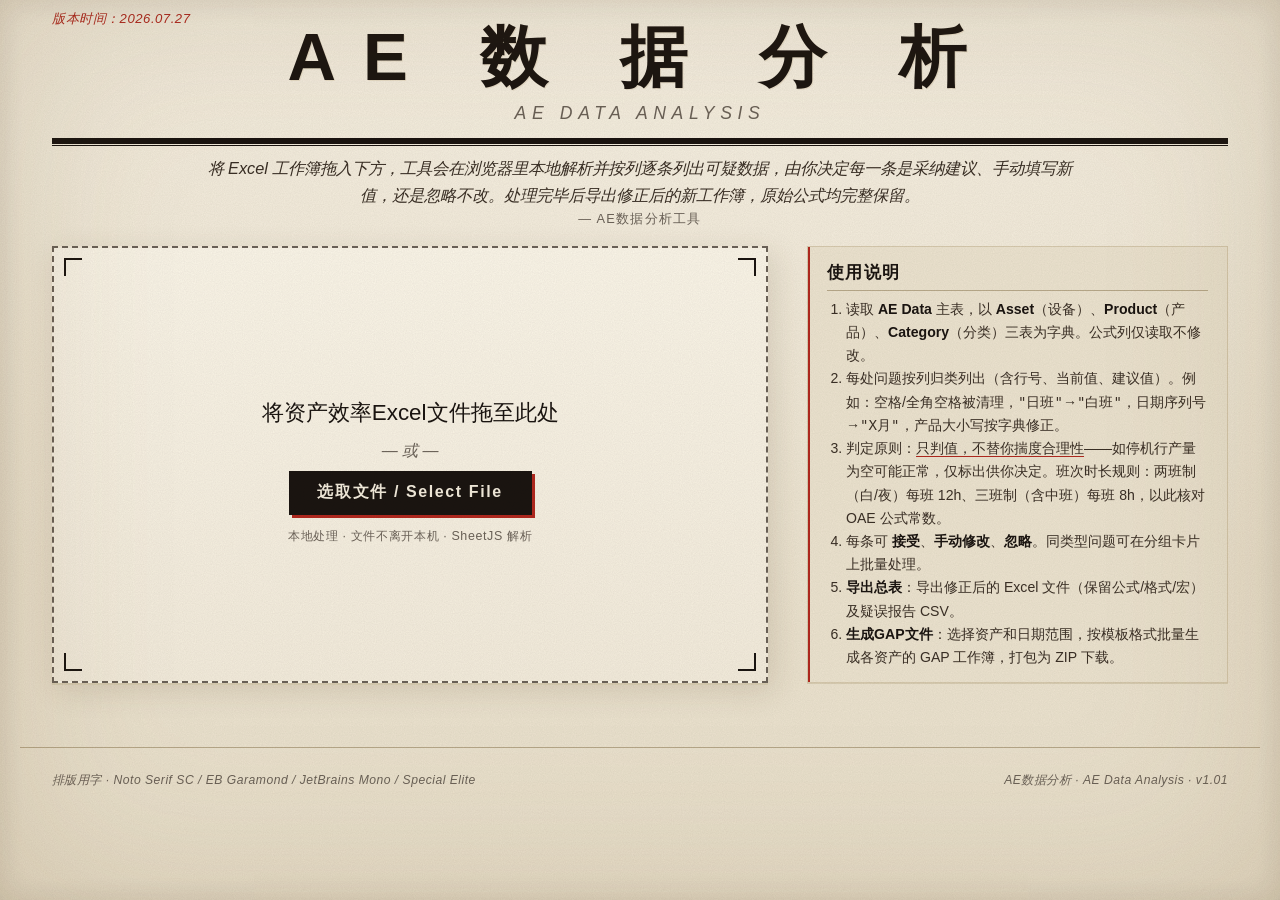
==== tauri-app/frontend/index.html @ d3386729 "修复: detectShiftHours空Line合并单元格; crossMidnightFrac晚班处理; 重复班次误报; 日视图zoom范围; y-editor日期显示; date-suspect" ====
<!DOCTYPE html>
<html lang="zh-CN">
<head>
<meta charset="UTF-8">
<meta name="viewport" content="width=device-width, initial-scale=1.0">
<script>(function(){if(window.__TAURI__||(window.__TAURI_INTERNALS__)){var z=1.2;function tauriInvoke(cmd,args){if(window.__TAURI__&&window.__TAURI__.core&&window.__TAURI__.core.invoke){window.__TAURI__.core.invoke(cmd,args);return true;}return false;}function applyZoom(retries){retries=retries||0;if(!tauriInvoke('set_zoom',{zoom:z})&&retries<50){setTimeout(function(){applyZoom(retries+1);},100);}}document.addEventListener('DOMContentLoaded',function(){applyZoom(0);});document.addEventListener('wheel',function(e){if(!e.ctrlKey)return;e.preventDefault();z=Math.max(0.5,Math.min(3,z*(e.deltaY<0?1.1:0.9)));tauriInvoke('set_zoom',{zoom:z});},{passive:false});}})();</script>
<title>AE数据分析</title>
<link rel="stylesheet" href="lib/styles.css">
</head>
<body>
<div class="grain" aria-hidden="true"></div>
<div class="paper-edge" aria-hidden="true"></div>

<header class="masthead">
  <div class="mast-left">
    <span class="vol date-stamp" id="todayStamp">　</span>
  </div>
  <h1 class="title">
    <span class="title-main">AE&nbsp;数&nbsp;据&nbsp;分&nbsp;析</span>
    <span class="title-sub">AE Data&nbsp;Analysis</span>
  </h1>
  <div class="mast-right"></div>
  <div class="rule-thick"></div>
  <div class="rule-thin"></div>
</header>

<p class="epigraph" id="epigraph">
  将 Excel 工作簿拖入下方，工具会在浏览器里本地解析并按列逐条列出可疑数据，由你决定每一条是采纳建议、手动填写新值，还是忽略不改。处理完毕后导出修正后的新工作簿，原始公式均完整保留。
  <span class="cite">— AE数据分析工具</span>
</p>

<section id="stage-load" class="stage active">
  <div class="load-wrap">
    <div class="dropzone" id="dropzone" tabindex="0" role="button" aria-label="拖入或选择 Excel 文件">
      <div class="corner tl"></div><div class="corner tr"></div>
      <div class="corner bl"></div><div class="corner br"></div>
      <p class="dz-big">将资产效率Excel文件拖至此处</p>
      <p class="dz-sub">— 或 —</p>
      <button class="btn-file" id="pickBtn">选取文件 / Select File</button>
      <input type="file" id="fileInput" accept=".xlsx,.xlsm" hidden>
      <p class="dz-foot">本地处理 · 文件不离开本机 · SheetJS 解析</p>
    </div>
    <aside class="load-note">
      <h3>使用说明</h3>
      <ol>
        <li>读取 <b>AE Data</b> 主表，以 <b>Asset</b>（设备）、<b>Product</b>（产品）、<b>Category</b>（分类）三表为字典。公式列仅读取不修改。</li>
        <li>每处问题按列归类列出（含行号、当前值、建议值）。例如：空格/全角空格被清理，<code>"日班"</code>→<code>"白班"</code>，日期序列号→<code>"X月"</code>，产品大小写按字典修正。</li>
        <li>判定原则：<u>只判值，不替你揣度合理性</u>——如停机行产量为空可能正常，仅标出供你决定。班次时长规则：两班制（白/夜）每班 12h、三班制（含中班）每班 8h，以此核对 OAE 公式常数。</li>
        <li>每条可 <b>接受</b>、<b>手动修改</b>、<b>忽略</b>。同类型问题可在分组卡片上批量处理。</li>
        <li><b>导出总表</b>：导出修正后的 Excel 文件（保留公式/格式/宏）及疑误报告 CSV。</li>
        <li><b>生成GAP文件</b>：选择资产和日期范围，按模板格式批量生成各资产的 GAP 工作簿，打包为 ZIP 下载。</li>
      </ol>
    </aside>
  </div>
</section>

<div class="view-toggle" id="viewToggle" style="display:none">
  <button class="vt-btn active" data-view="review">数据检查</button>
  <button class="vt-btn" data-view="analysis">数据分析</button>
</div>

<section id="stage-review" class="stage">
  <div class="ledger-bar">
    <div class="lb-item"><span class="lb-num" id="cntDataRows">0</span><span class="lb-lbl">数据行数</span></div>
    <div class="lb-sep">/</div>
    <div class="lb-item"><span class="lb-num" id="cntTotal">0</span><span class="lb-lbl">疑误总数</span></div>
    <div class="lb-sep">/</div>
    <div class="lb-item"><span class="lb-num acc" id="cntAccept">0</span><span class="lb-lbl">自动修正</span></div>
    <div class="lb-sep">/</div>
    <div class="lb-item"><span class="lb-num man" id="cntManual">0</span><span class="lb-lbl">手动修改</span></div>
    <div class="lb-sep">/</div>
    <div class="lb-item"><span class="lb-num ign" id="cntIgnore">0</span><span class="lb-lbl">已经忽略</span></div>
    <div class="lb-sep">/</div>
    <div class="lb-item"><span class="lb-num pen" id="cntPending">0</span><span class="lb-lbl">待审批</span></div>
    <div class="lb-spacer"></div>
    <button class="btn-reload" id="reloadBtn">重新载入</button>
    <button class="btn-export" id="exportBtn" disabled>导出总表</button>
    <button class="btn-gap" id="gapBtn" disabled>生成GAP文件</button>
  </div>

  <details class="chart-set" id="chartSet">
    <summary>疑误分布图表<span class="syn-hint">按维度统计疑误数量</span></summary>
    <div class="chart-toolbar">
      <button class="ct-btn active" data-dim="ws-asset">车间 / 资产</button>
      <button class="ct-btn" data-dim="yr-mon">年 / 月</button>
    </div>
    <div class="chart-area" id="chartArea"></div>
  </details>

  <div class="date-filter" id="dateFilter">
    <span class="df-label">时间筛选</span>
    <select id="filterYear" class="df-select"><option value="">全部年份</option></select>
    <select id="filterMonth" class="df-select"><option value="">全部月份</option></select>
    <button class="df-apply" id="filterApply">筛选</button>
    <button class="df-clear" id="filterClear">取消筛选</button>
  </div>

  <div class="columns-tabs" id="colTabs"></div>
  <div class="issues-stream" id="issuesStream"></div>
</section>

<section id="stage-analysis" class="stage">
  <div class="ledger-bar">
    <div class="lb-item"><span class="lb-num" id="anaCntRows">0</span><span class="lb-lbl">数据行数</span></div>
    <div class="lb-sep">/</div>
    <div class="lb-item"><span class="lb-num" style="color:#0070c0" id="anaCntOae">0</span><span class="lb-lbl">OAE <span class="lb-pct" style="color:#0070c0" id="anaCntOaePct">0%</span></span></div>
    <div class="lb-sep">/</div>
    <div class="lb-item"><span class="lb-num" style="color:#ffc000" id="anaCntSl">0</span><span class="lb-lbl">SL <span class="lb-pct" style="color:#ffc000" id="anaCntSlPct">0%</span></span></div>
    <div class="lb-sep">/</div>
    <div class="lb-item"><span class="lb-num" style="color:#ff0000" id="anaCntUl">0</span><span class="lb-lbl">UL <span class="lb-pct" style="color:#ff0000" id="anaCntUlPct">0%</span></span></div>
    <div class="lb-sep">/</div>
    <div class="lb-item"><span class="lb-num" style="color:#00b050" id="anaCntBo">0</span><span class="lb-lbl">BO <span class="lb-pct" style="color:#00b050" id="anaCntBoPct">0%</span></span></div>
    <div class="lb-sep">/</div>
    <div class="lb-item"><span class="lb-num" style="color:#7030a0" id="anaCntVol">0</span><span class="lb-lbl">产量</span></div>
    <div class="lb-spacer"></div>
    <button class="btn-reload" id="anaReloadBtn">重新载入</button>
    <button class="btn-export" id="anaExportBtn">导出报告</button>
  </div>

  <details class="ana-section" id="anaStack" open>
    <summary class="ana-section-title">资产效率总览<span class="lock-icon locked" data-lock="anaStack" title="点击解锁/锁定"><svg viewBox="0 0 16 16" width="13" height="13"><path class="lock-body" d="M3 7h10v7H3z" fill="currentColor" stroke="currentColor" stroke-width="1.5"/><path class="lock-shackle" d="M5 7V5a3 3 0 0 1 6 0v2" fill="none" stroke="currentColor" stroke-width="1.5"/></svg></span></summary>
    <div class="ana-section-body">
    <div class="ana-dim-toggle">
      <span class="ana-row-label">时间粒度</span>
      <button class="ad-btn" data-stackview="year">年视图</button>
      <div class="ana-ws-dropdown">
        <button class="ad-btn active" data-stackview="month">月视图 ▾</button>
        <div class="ana-dropdown-menu" id="dd-stackrange">
          <label><input type="radio" name="stackrange" value="all" checked>显示全部</label>
          <label><input type="radio" name="stackrange" value="12">显示12个月</label>
        </div>
      </div>
      <div class="ana-ws-dropdown">
        <button class="ad-btn" data-stackview="day">日视图 ▾</button>
        <div class="ana-dropdown-menu" id="dd-stackrange-day">
          <label><input type="radio" name="stackrange-day" value="all" checked>显示全部</label>
          <label><input type="radio" name="stackrange-day" value="365">显示12个月</label>
          <label><input type="radio" name="stackrange-day" value="180">显示6个月</label>
          <label><input type="radio" name="stackrange-day" value="90">显示3个月</label>
          <label><input type="radio" name="stackrange-day" value="30">显示1个月</label>
        </div>
      </div>
    </div>
    <div class="ana-dim-toggle">
      <span class="ana-row-label">显示指标</span>
      <button class="ad-btn active" data-stackmode="abs">小时数</button>
      <button class="ad-btn" data-stackmode="pct">百分比</button>
      <button class="ad-btn" data-stackmode="output">产量</button>
      <div class="ana-zoom-kpi" id="anaZoomKpi"></div>
    </div>
    <div class="ana-dim-toggle" id="stackAssetToggle">
      <span class="ana-row-label">资产筛选</span>
      <button class="ad-btn active" data-stackasset-all>全部资产</button>
      <div class="ana-ws-dropdown">
        <button class="ad-btn" data-ws="01火法">01火法 ▾</button>
        <div class="ana-dropdown-menu" id="dd-01火法"></div>
      </div>
      <div class="ana-ws-dropdown">
        <button class="ad-btn" data-ws="02火法">02火法 ▾</button>
        <div class="ana-dropdown-menu" id="dd-02火法"></div>
      </div>
      <div class="ana-ws-dropdown">
        <button class="ad-btn" data-ws="10车间">10车间 ▾</button>
        <div class="ana-dropdown-menu" id="dd-10车间"></div>
      </div>
    </div>
    <div class="ana-dim-toggle">
      <span class="ana-row-label">资产分面</span>
      <button class="ad-btn active" data-stackexpand="none">不分面</button>
      <button class="ad-btn" data-stackexpand="workshop">按车间</button>
      <button class="ad-btn" data-stackexpand="line">按产线</button>
      <button class="ad-btn" data-stackexpand="asset">按资产</button>
    </div>
    <div class="ana-dim-toggle">
      <span class="ana-row-label">其他选项</span>
      <button class="ad-btn" id="stackTooltipBtn">工具提示不显示</button>
    </div>
    <div id="stackViewChart" style="width:100%;height:380px"></div>
    <div id="stackFacetContainer" style="display:none"></div>
    </div>
  </details>

  <details class="ana-section" id="anaPareto">
    <summary class="ana-section-title">损失 Pareto 分析<span class="lock-icon" data-lock="anaPareto" title="点击解锁/锁定"><svg viewBox="0 0 16 16" width="13" height="13"><path class="lock-body" d="M3 7h10v7H3z" fill="none" stroke="currentColor" stroke-width="1.5"/><path class="lock-shackle" d="M5 7V5a3 3 0 0 1 6 0v2" fill="none" stroke="currentColor" stroke-width="1.5"/></svg></span></summary>
    <div class="ana-section-body">
    <div class="ana-dim-toggle">
      <span class="ana-row-label">分析维度</span>
      <button class="ad-btn active" data-pdim="reason">原因</button>
      <button class="ad-btn" data-pdim="equipment">设备</button>
      <button class="ad-btn" data-pdim="component">组件</button>
      <button class="ad-btn" data-pdim="asset">资产</button>
    </div>
    <div class="ana-dim-toggle">
      <span class="ana-row-label">时间粒度</span>
      <button class="ad-btn" data-pview="year">年视图</button>
      <button class="ad-btn active" data-pview="month">月视图</button>
      <button class="ad-btn" data-pview="day">日视图</button>
    </div>
    <div class="ana-dim-toggle">
      <span class="ana-row-label">显示指标</span>
      <button class="ad-btn active" data-pmode="abs">小时数</button>
      <button class="ad-btn" data-pmode="pct">百分比</button>
      <button class="ad-btn" data-pmode="output">产量</button>
      <div class="ana-zoom-kpi" id="paretoKpi"></div>
    </div>
    <div class="ana-dim-toggle" id="paretoAssetToggle">
      <span class="ana-row-label">资产筛选</span>
      <button class="ad-btn active" data-passet-all>全部资产</button>
      <div class="ana-ws-dropdown">
        <button class="ad-btn" data-pws="01火法">01火法 ▾</button>
        <div class="ana-dropdown-menu" id="dd-pareto-01火法"></div>
      </div>
      <div class="ana-ws-dropdown">
        <button class="ad-btn" data-pws="02火法">02火法 ▾</button>
        <div class="ana-dropdown-menu" id="dd-pareto-02火法"></div>
      </div>
      <div class="ana-ws-dropdown">
        <button class="ad-btn" data-pws="10车间">10车间 ▾</button>
        <div class="ana-dropdown-menu" id="dd-pareto-10车间"></div>
      </div>
    </div>
    <div class="ana-dim-toggle">
      <span class="ana-row-label">分面</span>
      <button class="ad-btn active" data-pexpand="none">不分面</button>
      <button class="ad-btn" data-pexpand="workshop">按车间</button>
      <button class="ad-btn" data-pexpand="asset">按资产</button>
    </div>
    <div class="ana-dim-toggle">
      <span class="ana-row-label">其他选项</span>
      <button class="ad-btn" id="paretoTooltipBtn">工具提示不显示</button>
    </div>
    <div id="paretoChart" style="width:100%;height:360px"></div>
    <div id="paretoFacetContainer" style="display:none"></div>
    </div>
  </details>

  <details class="ana-section" id="anaCross">
    <summary class="ana-section-title">多维度交叉对比<span class="lock-icon" data-lock="anaCross" title="点击解锁/锁定"><svg viewBox="0 0 16 16" width="13" height="13"><path class="lock-body" d="M3 7h10v7H3z" fill="none" stroke="currentColor" stroke-width="1.5"/><path class="lock-shackle" d="M5 7V5a3 3 0 0 1 6 0v2" fill="none" stroke="currentColor" stroke-width="1.5"/></svg></span></summary>
    <div class="ana-section-body">
    <div class="ana-chart-pair">
      <div>
        <div class="ana-dim-toggle">
          <button class="ad-btn active" data-hm="oae">OAE%</button>
          <button class="ad-btn" data-hm="loss">损失时间</button>
        </div>
        <div id="heatmapChart" style="width:100%;height:360px"></div>
      </div>
      <div>
        <div class="ana-dim-toggle">
          <button class="ad-btn active" data-stack="shift">按班次</button>
          <button class="ad-btn" data-stack="workshop">按车间</button>
          <button class="ad-btn" data-stack="line">按产线</button>
        </div>
        <div id="stackChart" style="width:100%;height:360px"></div>
      </div>
    </div>
    <div class="ana-dim-toggle">
      <span class="ana-row-label">其他选项</span>
      <button class="ad-btn" id="crossTooltipBtn">工具提示不显示</button>
    </div>
    </div>
  </details>
</section>

<div class="modal" id="exportModal" aria-hidden="true">
  <div class="modal-paper">
    <div class="corner tl"></div><div class="corner tr"></div>
    <div class="corner bl"></div><div class="corner br"></div>
    <h2>导出总表<span class="mp-sub">Export</span></h2>
    <p class="mp-q">将导出修正后的 Excel 文件及疑误报告 CSV。</p>
    <div class="mp-actions">
      <button class="btn-ghost" id="exportCancel">返回</button>
      <button class="btn-primary" id="exportGo">确认下载</button>
    </div>
</div>
</div>

<div class="modal" id="gapModal" aria-hidden="true">
  <div class="modal-paper" style="width:min(640px,92vw);max-height:88vh;overflow-y:auto">
    <div class="corner tl"></div><div class="corner tr"></div>
    <div class="corner bl"></div><div class="corner br"></div>
    <h2>生成GAP文件<span class="mp-sub">GAP Export</span></h2>
    <div class="gap-date-row">
      <label>开始日期 <input type="date" id="gapStartDate"></label>
      <label>结束日期 <input type="date" id="gapEndDate"></label>
    </div>
    <p class="mp-q">选择要生成的资产：</p>
    <div class="gap-asset-list" id="gapAssetList"></div>
    <div class="mp-actions">
      <button class="btn-ghost" id="gapCancel">返回</button>
      <button class="btn-primary" id="gapGo">生成</button>
    </div>
  </div>
</div>

<div class="modal" id="gapReportModal" aria-hidden="true">
  <div class="modal-paper" style="width:min(560px,92vw);max-height:88vh;overflow-y:auto">
    <div class="corner tl"></div><div class="corner tr"></div>
    <div class="corner bl"></div><div class="corner br"></div>
    <h2>GAP疑误报告<span class="mp-sub">Issue Report</span></h2>
    <p class="mp-q" id="gapReportSummary"></p>
    <div id="gapReportBody" style="margin:.5rem 0 .8rem"></div>
    <div class="mp-actions">
      <button class="btn-primary" id="gapReportClose">关闭</button>
    </div>
  </div>
</div>

<div class="toast" id="toast" aria-live="polite"></div>

<footer class="colophon">
  <span>排版用字 · Noto Serif SC / EB Garamond / JetBrains Mono / Special Elite</span>
  <span>AE数据分析 · AE Data Analysis · v1.01</span>
</footer>

<script src="lib/xlsx.full.min.js"></script>
<script src="lib/jszip.min.js"></script>
<script src="lib/echarts.min.js"></script>
<script src="lib/y-editor.js?v=2"></script>
<script src="lib/analysis.js?v=8"></script>
<script src="lib/gap_styles.js?v=2"></script>
<script src="lib/app.js?v=49"></script>
</body>
</html>
---- tauri-app/frontend/lib/styles.css ----
/* ===================================================================
   AE数据分析 — 编辑检查 / 纸质报告风
   字：Noto Serif SC(正文) · EB Garamond(西文衬线) · JetBrains Mono(数据)
      · Special Elite(打字机戳记)
   色：纸 #f3ecdc / 墨 #1a1410 / 朱 #b1281e / 蓝批 #1d4e89 / 灰批 #6b6258
   =================================================================== */

:root{
  --paper:#f3ecdc;--paper-2:#ece3cf;--paper-shadow:#d8cdb2;
  --ink:#1a1410;--ink-soft:#3a2f25;--ink-faded:#6b6258;
  --rule:#b8a98a;--rule-soft:#d6c9ad;
  --vermillion:#b1281e;--vermillion-soft:#c9483c;
  --blue-ink:#1d4e89;--blue-soft:#3a6ba0;
  --ok:#3e6b3a;--gold:#a98437;
  --serif-cn:Arial,sans-serif;
  --serif-en:Arial,sans-serif;
  --mono:Arial,sans-serif;
  --stamp:Arial,sans-serif;
}
*{box-sizing:border-box;margin:0;padding:0}
html,body{min-height:100%}
body{
  font-family:var(--serif-cn);color:var(--ink);
  background:radial-gradient(120% 80% at 50% -10%,#faf5e8 0%,var(--paper) 45%,var(--paper-2) 100%);
  background-attachment:fixed;line-height:1.65;position:relative;padding:0 0 6rem;overflow-x:hidden;
}
.grain{
  position:fixed;inset:0;pointer-events:none;z-index:50;opacity:.5;
  background-image:url("data:image/svg+xml;utf8,<svg xmlns='http://www.w3.org/2000/svg' width='180' height='180'><filter id='n'><feTurbulence type='fractalNoise' baseFrequency='0.9' numOctaves='2' stitchTiles='stitch'/><feColorMatrix values='0 0 0 0 0.1  0 0 0 0 0.08  0 0 0 0 0.06  0 0 0 0.18 0'/></filter><rect width='100%' height='100%' filter='url(%23n)'/></svg>");
  mix-blend-mode:multiply;
}
.paper-edge{position:fixed;inset:0;pointer-events:none;z-index:48;box-shadow:inset 0 0 180px rgba(120,90,40,.18),inset 0 0 30px rgba(60,40,20,.12)}

/* 刊头 */
.masthead{max-width:1240px;margin:0 auto;padding:.5rem 2rem .3rem;position:relative}
.mast-left,.mast-right{display:flex;gap:1.6rem;align-items:baseline}
.mast-right{justify-content:flex-end;margin-top:.2rem}
.mast-left{flex-direction:column}
.vol{font-family:var(--serif-en);font-style:italic;font-size:.82rem;color:var(--ink-faded);letter-spacing:.04em}
.date-stamp{color:var(--vermillion)}
.title{text-align:center;margin:-.4rem 0 .3rem}
.title-main{
  font-family:var(--serif-cn);font-weight:900;font-size:clamp(2.6rem,6vw,4.2rem);
  letter-spacing:.4em;color:var(--ink);line-height:1;
  text-shadow:1px 1px 0 rgba(150,110,40,.12);
}
.title-sub{
  display:block;font-family:var(--serif-en);font-style:italic;font-weight:500;
  font-size:clamp(.85rem,2vw,1.1rem);letter-spacing:.32em;
  color:var(--ink-faded);margin-top:.2rem;text-transform:uppercase;
}
.rule-thick{height:5px;background:var(--ink);margin:.3rem 0 .1rem;box-shadow:0 1px 0 var(--ink)}
.rule-thin{height:1px;background:var(--ink);margin-bottom:.1rem}
.rule-thin::after{content:"";display:block;height:1px;background:var(--ink);margin-top:2px}

.epigraph{
  max-width:960px;margin:.2rem auto .4rem;padding:0 2rem;
  font-family:var(--serif-cn);font-style:italic;color:var(--ink-soft);
  font-size:1.02rem;text-align:center;line-height:1.6;
}
.epigraph .cite{display:block;font-style:normal;font-size:.8rem;color:var(--ink-faded);margin-top:.1rem;font-family:var(--serif-en);letter-spacing:.1em}

/* 阶段切换 */
.stage{display:none;max-width:1240px;margin:0 auto;padding:0 2rem}
.stage.active{display:block;animation:stagger-in .5s ease both}
@keyframes stagger-in{from{opacity:0;transform:translateY(8px)}to{opacity:1;transform:none}}

/* 载入区 */
.load-wrap{display:grid;grid-template-columns:1.7fr 1fr;gap:2.4rem;align-items:stretch;margin-top:1rem}
.dropzone{
  position:relative;border:2px dashed var(--ink-faded);
  background:linear-gradient(180deg,#faf5e8,var(--paper));
  padding:1.4rem 2rem 1.2rem;text-align:center;
  box-shadow:0 2px 0 var(--paper-shadow),6px 8px 28px rgba(80,60,30,.14);
  transition:border-color .2s,background .2s,transform .2s;cursor:pointer;
  display:flex;flex-direction:column;justify-content:center;align-items:center;min-height:180px;
}
.dropzone:hover,.dropzone.drag{border-color:var(--vermillion);background:linear-gradient(180deg,#fff8e8,#f6eed6);transform:translateY(-1px)}
.dropzone:focus-visible{outline:3px double var(--vermillion);outline-offset:6px}
.dz-stamp{display:none}
.dz-big{font-size:1.4rem;color:var(--ink);margin-top:.6rem;font-weight:500}
.dz-big code,.mp-opt code,.syn-grid code{font-family:var(--mono);background:var(--paper-2);padding:.05em .4em;border:1px solid var(--rule-soft);font-size:.9em;color:var(--vermillion)}
.dz-sub{color:var(--ink-faded);font-style:italic;margin:.4rem 0;font-family:var(--serif-en)}
.btn-file{font-family:var(--serif-cn);font-weight:700;font-size:1rem;background:var(--ink);color:var(--paper);border:none;padding:.7rem 1.8rem;cursor:pointer;letter-spacing:.1em;box-shadow:3px 3px 0 var(--vermillion);transition:transform .12s,box-shadow .12s}
.btn-file:hover{transform:translate(-1px,-1px);box-shadow:4px 4px 0 var(--vermillion)}
.btn-file:active{transform:translate(2px,2px);box-shadow:1px 1px 0 var(--vermillion)}
.dz-foot{margin-top:.7rem;font-size:.78rem;color:var(--ink-faded);font-family:var(--serif-en);letter-spacing:.05em}
.corner{position:absolute;width:18px;height:18px;border:2px solid var(--ink)}
.corner.tl{top:10px;left:10px;border-right:none;border-bottom:none}
.corner.tr{top:10px;right:10px;border-left:none;border-bottom:none}
.corner.bl{bottom:10px;left:10px;border-right:none;border-top:none}
.corner.br{bottom:10px;right:10px;border-left:none;border-top:none}
.load-note{background:var(--paper-2);border:1px solid var(--rule-soft);padding:.8rem 1.2rem;box-shadow:0 1px 0 var(--paper-shadow),inset 2px 0 0 var(--vermillion)}
.load-note h3{font-family:var(--serif-cn);font-weight:700;font-size:1.05rem;margin-bottom:.4rem;border-bottom:1px solid var(--rule);padding-bottom:.2rem;letter-spacing:.08em}
.load-note ol{padding-left:1.2rem;color:var(--ink-soft);font-size:.88rem;line-height:1.65}
.load-note b{color:var(--ink)}
.load-note u{text-decoration-color:var(--vermillion);text-underline-offset:3px}

/* 统计条 */
.ledger-bar{
  position:sticky;top:0;z-index:30;display:flex;align-items:center;gap:1.2rem;flex-wrap:wrap;
  background:var(--ink);color:var(--paper);
  padding:.7rem 1.4rem;margin:0 0 1.2rem;
  border-top:3px solid var(--vermillion);border-bottom:1px solid #000;
  box-shadow:0 4px 14px rgba(0,0,0,.18);
}
.lb-item{display:flex;flex-direction:column;align-items:center;line-height:1.1}
.lb-num{font-family:var(--serif-en);font-variant-numeric:tabular-nums;font-weight:700;font-size:1.5rem;color:var(--paper)}
.lb-num.acc{color:#9dd49a}.lb-num.man{color:#7fb4e8}.lb-num.ign{color:#d9c89a}.lb-num.pen{color:#f0a72e}
.lb-lbl{font-size:.68rem;letter-spacing:.12em;opacity:.8;font-family:var(--serif-en);text-transform:uppercase}
.lb-pct{font-family:var(--mono);font-size:.68rem;opacity:.85;margin-left:.6rem}
.lb-sep{color:var(--ink-faded);opacity:.5;font-family:var(--serif-en)}
.lb-spacer{flex:1}
.btn-reload{font-family:var(--serif-cn);font-weight:700;letter-spacing:.1em;background:var(--paper-2);color:var(--ink);border:1px solid var(--ink);padding:.65rem 1.4rem;cursor:pointer;box-shadow:2px 2px 0 #000;transition:transform .1s,box-shadow .1s;margin-right:.5rem}
.btn-reload:hover{transform:translate(-1px,-1px);box-shadow:3px 3px 0 #000}
.btn-reload:active{transform:translate(1px,1px);box-shadow:1px 1px 0 #000}
.btn-export{font-family:var(--serif-cn);font-weight:700;letter-spacing:.1em;background:var(--vermillion);color:#fff;border:none;padding:.65rem 1.4rem;cursor:pointer;box-shadow:2px 2px 0 #000;transition:transform .1s,box-shadow .1s;margin-right:.5rem}
.btn-export:hover:not(:disabled){transform:translate(-1px,-1px);box-shadow:3px 3px 0 #000}
.btn-export:active:not(:disabled){transform:translate(1px,1px);box-shadow:1px 1px 0 #000}
.btn-export:disabled{background:#5a4a3a;cursor:not-allowed;opacity:.7}
.btn-gap{font-family:var(--serif-cn);font-weight:700;letter-spacing:.1em;background:var(--blue-ink);color:#fff;border:none;padding:.65rem 1.4rem;cursor:pointer;box-shadow:2px 2px 0 #000;transition:transform .1s,box-shadow .1s}
.btn-gap:hover:not(:disabled){transform:translate(-1px,-1px);box-shadow:3px 3px 0 #000}
.btn-gap:active:not(:disabled){transform:translate(1px,1px);box-shadow:1px 1px 0 #000}
.btn-gap:disabled{background:#5a4a3a;cursor:not-allowed;opacity:.7}
.gap-date-row{display:flex;gap:1.2rem;margin:1rem 0 .6rem}
.gap-date-row label{display:flex;align-items:center;gap:.4rem;font-size:.88rem;color:var(--ink-soft)}
.gap-date-row input{font-family:var(--mono);font-size:.86rem;border:1px solid var(--rule-soft);background:#fff;padding:.3rem .5rem}
.gap-asset-list{max-height:320px;overflow-y:auto;border:1px solid var(--rule-soft);background:var(--paper-2);padding:.4rem .6rem;margin-bottom:.6rem}
.gap-ws-group{margin-bottom:.4rem}
.gap-ws-head{display:flex;align-items:center;gap:.5rem;padding:.4rem .2rem;font-weight:700;font-size:.9rem;color:var(--ink);cursor:pointer;background:var(--paper);border:1px solid var(--rule-soft)}
.gap-ws-head input{margin:0}
.gap-ws-count{font-weight:400;font-size:.78rem;color:var(--ink-faded)}
.gap-ws-items{padding-left:1.4rem;border-left:2px solid var(--rule-soft);margin-left:.3rem}
.gap-asset-item{display:flex;align-items:center;gap:.5rem;padding:.3rem 0;border-bottom:1px dashed var(--rule-soft);font-size:.88rem;cursor:pointer}
.gap-asset-item:last-child{border-bottom:none}
.gap-asset-item input{margin:0}
.gap-asset-item:hover{background:var(--paper)}

/* 同义词区 */
.syn-set{background:var(--paper-2);border:1px solid var(--rule-soft);padding:0 1.4rem;margin-bottom:1.6rem;box-shadow:inset 3px 0 0 var(--blue-ink)}
.syn-set summary{cursor:pointer;padding:.9rem 0;font-weight:700;letter-spacing:.06em;list-style:none;user-select:none}
.syn-set summary::-webkit-details-marker{display:none}
.syn-set summary::before{content:"▸ ";color:var(--blue-ink);transition:transform .2s;display:inline-block;width:1.2em}
.syn-set[open] summary::before{content:"▾ "}
.syn-hint{font-size:.82rem;color:var(--ink-faded);font-weight:400;margin-left:.8rem;font-family:var(--serif-en);font-style:italic}
.syn-grid{display:grid;grid-template-columns:repeat(auto-fill,minmax(280px,1fr));gap:.8rem;padding:.4rem 0 1.2rem}
.syn-card{background:var(--paper);border:1px solid var(--rule-soft);padding:.5rem .7rem}
.syn-card .sc-head{font-size:.74rem;color:var(--ink-faded);letter-spacing:.08em;margin-bottom:.3rem;text-transform:uppercase;font-family:var(--serif-en)}
.syn-row{display:flex;gap:.4rem;align-items:center;font-family:var(--mono);font-size:.85rem;margin:.25rem 0}
.syn-row .arr{color:var(--vermillion)}
.syn-row input{flex:1;font-family:var(--mono);font-size:.82rem;border:1px solid var(--rule-soft);background:#fff;padding:.2rem .4rem;min-width:0}

/* 图表区 */
.chart-set{background:var(--paper-2);border:1px solid var(--rule-soft);padding:0 1.4rem;margin-bottom:1.6rem;box-shadow:inset 3px 0 0 var(--vermillion)}
.chart-set summary{cursor:pointer;padding:.9rem 0;font-weight:700;letter-spacing:.06em;list-style:none;user-select:none}
.chart-set summary::-webkit-details-marker{display:none}
.chart-set summary::before{content:"▸ ";color:var(--vermillion);transition:transform .2s;display:inline-block;width:1.2em}
.chart-set[open] summary::before{content:"▾ "}
.chart-toolbar{display:flex;gap:.5rem;padding:.4rem 0 .8rem}
.ct-btn{font-family:var(--serif-cn);font-size:.82rem;background:var(--paper);border:1px solid var(--rule-soft);padding:.3rem .8rem;cursor:pointer;letter-spacing:.04em;transition:all .15s}
.ct-btn.active{background:var(--ink);color:var(--paper);border-color:var(--ink)}
.ct-btn:hover:not(.active){border-color:var(--vermillion)}
.chart-area{padding-bottom:1.2rem;overflow-x:auto;overflow-y:hidden}
.bar-chart{display:flex;align-items:flex-end;gap:0;height:220px;padding:24px .5rem 0;border-bottom:2px solid var(--ink);min-width:max-content}
.bar-group{display:flex;align-items:flex-end;gap:8px;height:100%;border-right:1px dashed var(--rule-soft);padding:0 16px;position:relative}
.bar-group:last-child{border-right:none}
.bar-item{min-width:32px;width:32px;display:flex;flex-direction:column;align-items:center;justify-content:flex-end;height:100%;position:relative}
.bar-fill{width:100%;background:linear-gradient(180deg,var(--vermillion),var(--vermillion-soft));min-height:2px;border-radius:2px 2px 0 0;transition:height .3s;position:relative}
.bar-fill:hover{background:linear-gradient(180deg,var(--blue-ink),var(--blue-soft))}
.bar-val{position:absolute;top:-18px;left:50%;transform:translateX(-50%);font-family:var(--mono);font-size:.7rem;color:var(--ink);white-space:nowrap}
.bar-sub{font-family:var(--mono);font-size:.62rem;color:var(--ink-soft);margin-top:.25rem;white-space:nowrap;text-align:center}
.bar-grp-label{position:absolute;bottom:-2.8rem;left:50%;transform:translateX(-50%);font-family:var(--serif-cn);font-size:.78rem;font-weight:700;color:var(--ink);white-space:nowrap}
.bar-grp-bracket{position:absolute;bottom:-1.3rem;left:0;right:0;height:1rem;border-left:2px solid var(--ink);border-right:2px solid var(--ink);border-bottom:2px solid var(--ink)}
.chart-xaxis{height:4.5rem}

/* 列标签 */
.date-filter{display:flex;align-items:center;gap:.6rem;margin-bottom:1.2rem;flex-wrap:wrap}
.df-label{font-family:var(--serif-en);font-size:.82rem;letter-spacing:.08em;color:var(--ink-faded);text-transform:uppercase}
.df-select{font-family:var(--serif-cn);font-size:.86rem;border:1px solid var(--rule-soft);background:var(--paper);padding:.3rem .6rem;cursor:pointer}
.df-apply{font-family:var(--serif-cn);font-weight:700;font-size:.82rem;background:var(--blue-ink);color:#fff;border:none;padding:.35rem .9rem;cursor:pointer;letter-spacing:.06em}
.df-apply:hover{background:var(--blue-soft)}
.df-clear{font-family:var(--serif-cn);font-size:.82rem;background:var(--paper-2);border:1px solid var(--rule-soft);padding:.35rem .9rem;cursor:pointer;color:var(--ink-soft)}
.df-clear:hover{border-color:var(--vermillion);color:var(--vermillion)}
.columns-tabs{display:flex;flex-wrap:wrap;gap:.5rem;margin-bottom:1.4rem}
.col-tab{font-family:var(--serif-cn);font-size:.86rem;background:var(--paper-2);border:1px solid var(--rule-soft);padding:.35rem .8rem;cursor:pointer;letter-spacing:.04em;transition:all .15s;display:flex;align-items:center;gap:.45rem}
.col-tab .ct-badge{font-family:var(--mono);font-size:.72rem;background:var(--ink);color:var(--paper);padding:0 .4rem;border-radius:2px}
.col-tab.active{background:var(--ink);color:var(--paper)}
.col-tab.active .ct-badge{background:var(--vermillion)}
.col-tab:hover{border-color:var(--vermillion)}

/* 疑误分组卡片 */
.issues-stream{display:flex;flex-direction:column;gap:1.3rem;padding-bottom:2rem}
.col-group{border:1px solid var(--rule);background:linear-gradient(180deg,#faf5e8,var(--paper));box-shadow:0 2px 0 var(--paper-shadow),4px 6px 18px rgba(80,60,30,.1)}
.col-group .cg-head{display:flex;align-items:baseline;gap:1rem;flex-wrap:wrap;padding:.7rem 1.2rem;border-bottom:2px solid var(--ink);background:var(--paper-2)}
.cg-letter{font-family:var(--serif-en);font-weight:700;font-size:1.4rem;color:var(--vermillion);width:1.5em;text-align:center;border-right:1px solid var(--rule);padding-right:.6em}
.cg-title{font-weight:700;font-size:1.05rem;letter-spacing:.06em}
.cg-en{font-family:var(--serif-en);font-style:italic;color:var(--ink-faded);font-size:.9rem}
.cg-count{margin-left:auto;font-family:var(--mono);font-size:.8rem;color:var(--ink-faded)}
.cg-count b{color:var(--vermillion);font-weight:700}

.issue-group{
  display:grid;grid-template-columns:1.4fr 1fr 1fr;gap:.8rem;align-items:start;
  padding:.7rem 1.2rem;border-bottom:1px dashed var(--rule-soft);transition:opacity .3s;
}
.issue-group:last-child{border-bottom:none}
.issue-group.dismissed{opacity:.5;background:#efe7d4}
.ig-head{display:flex;flex-direction:column;gap:.2rem}
.ig-left{display:flex;gap:.6rem;align-items:baseline}
.ig-type{font-family:var(--serif-cn);font-size:.72rem;font-weight:700;letter-spacing:.04em;color:var(--vermillion);border:1px solid var(--vermillion);padding:.08em .4em;white-space:nowrap}
.ig-count{font-family:var(--mono);font-size:.7rem;color:var(--ink-faded)}
.ig-rows{font-family:var(--mono);font-size:.72rem;color:var(--ink-soft);line-height:1.5;max-height:2.8em;overflow:hidden;word-break:break-all}
.ig-body{min-width:0}
.issue-reason{font-size:.88rem;color:var(--ink-soft);line-height:1.55;margin-bottom:.5rem}
.issue-vals{display:flex;flex-wrap:wrap;gap:.6rem 1.4rem;align-items:baseline;font-family:var(--mono);font-size:.88rem}
.issue-vals .lbl{color:var(--ink-faded);font-size:.72rem;letter-spacing:.08em;text-transform:uppercase;font-family:var(--serif-en)}
.issue-vals .old-val{color:var(--vermillion)}
.issue-vals .arrow{color:var(--ink-faded);font-family:var(--serif-en)}
.issue-vals .new-val{color:var(--blue-ink);font-weight:700;position:relative}
.demo-badge{font-size:.6rem;color:var(--vermillion);border:1px solid var(--vermillion);padding:.08em .3em;margin-left:.5em;border-radius:2px;font-family:var(--serif-cn);vertical-align:middle;white-space:nowrap}
.man-in{font-family:var(--mono);font-size:.82rem;border:1px solid var(--blue-soft);background:#fff;padding:.2rem .45rem;min-width:8em;color:var(--ink)}
.man-in:focus{outline:2px solid var(--blue-ink);outline-offset:1px}

.ig-actions{display:flex;flex-wrap:wrap;gap:.35rem;align-items:center}
.ig-actions .iact{align-self:center}
.ig-actions .iact{font-family:var(--serif-cn);font-size:.78rem;letter-spacing:.04em;padding:.2rem .5rem;cursor:pointer;border:1px solid var(--ink);background:var(--paper);transition:all .12s;text-align:center;white-space:nowrap}
.ig-actions .iact[data-act="accept"]{color:var(--ok);border-color:var(--ok)}
.ig-actions .iact[data-act="accept"]:hover{background:var(--ok);color:#fff}
.ig-actions .iact[data-act="manual"]{color:var(--blue-ink);border-color:var(--blue-ink)}
.ig-actions .iact[data-act="manual"]:hover{background:var(--blue-ink);color:#fff}
.ig-actions .iact[data-act="ignore"]{color:var(--ink-faded);border-color:var(--ink-faded)}
.ig-actions .iact[data-act="ignore"]:hover{background:var(--ink-faded);color:#fff}
.ig-actions .iact.bulk-acc{color:var(--gold);border-color:var(--gold)}
.ig-actions .iact.bulk-acc:hover{background:var(--gold);color:#fff}
.ig-actions .iact.bulk-ign{color:var(--ink-faded);border-color:var(--rule)}
.ig-actions .iact.bulk-ign:hover{background:var(--ink-faded);color:#fff}
.iact:disabled{opacity:.4}

/* 多原文逐行修改 */
.multi-wrap{margin-top:.6rem;padding:.8rem;background:var(--paper-2);border:1px solid var(--rule-soft);border-radius:2px;animation:stagger-in .2s ease}
.multi-row{border-bottom:1px dashed var(--rule-soft);padding:.6rem 0;display:flex;flex-direction:column;gap:.35rem}
.multi-row:last-child{border-bottom:none}
.multi-row.dismissed{opacity:.5}
.m-head{display:flex;flex-wrap:wrap;gap:.35rem 1rem;align-items:baseline;font-family:var(--mono);font-size:.85rem}
.m-cur{color:var(--vermillion)}
.m-arrow{color:var(--ink-faded);font-family:var(--serif-en)}
.m-sug{color:var(--blue-ink);font-weight:700}
.m-num{font-size:.72rem;color:var(--ink-faded);font-family:var(--mono);margin-left:.6rem}
.m-actions{display:flex;flex-wrap:wrap;gap:.3rem;align-items:center}
.m-actions .iact{font-size:.72rem;padding:.2rem .45rem}
.m-actions .iact[data-act="accept"]{color:var(--ok);border-color:var(--ok)}
.m-actions .iact[data-act="accept"]:hover{background:var(--ok);color:#fff}
.m-actions .iact[data-act="ignore"]{color:var(--ink-faded);border-color:var(--ink-faded)}
.m-actions .iact[data-act="ignore"]:hover{background:var(--ink-faded);color:#fff}
.man-in-small{font-family:var(--mono);font-size:.78rem;border:1px solid var(--blue-soft);background:#fff;padding:.15rem .35rem;max-width:14em;color:var(--ink)}
.man-in-small:focus{outline:2px solid var(--blue-ink);outline-offset:1px}

/* 导出弹层 */
.modal{position:fixed;inset:0;z-index:60;display:none;align-items:center;justify-content:center;background:rgba(20,12,5,.45);backdrop-filter:blur(2px)}
.modal.open{display:flex;animation:stagger-in .25s ease}
.modal-paper{position:relative;width:min(560px,92vw);background:var(--paper);padding:2.4rem 2.4rem 2rem;border:1px solid var(--ink);box-shadow:8px 10px 30px rgba(0,0,0,.3)}
.modal-paper h2{font-family:var(--serif-cn);font-weight:900;font-size:1.6rem;letter-spacing:.2em;margin-bottom:.3rem}
.mp-sub{display:block;font-family:var(--serif-en);font-style:italic;color:var(--ink-faded);font-size:.86rem;letter-spacing:.12em;text-transform:uppercase;margin-top:.3rem}
.mp-q{margin:1.2rem 0 .8rem;color:var(--ink-soft)}
.mp-opt{display:flex;align-items:flex-start;gap:.7rem;padding:.55rem .2rem;border-bottom:1px dashed var(--rule-soft);cursor:pointer;font-size:.92rem}
.mp-opt input{margin-top:.25rem}.mp-opt b{color:var(--ink)}
.mp-note{font-size:.78rem;color:var(--ink-faded);font-style:italic;margin:.8rem 0 1.2rem;line-height:1.6}
.mp-actions{display:flex;justify-content:flex-end;gap:.8rem;margin-top:1rem}
.btn-ghost,.btn-primary{font-family:var(--serif-cn);font-weight:700;letter-spacing:.08em;padding:.6rem 1.4rem;cursor:pointer;border:2px solid var(--ink)}
.btn-ghost{background:transparent;color:var(--ink)}
.btn-ghost:hover{background:var(--ink);color:var(--paper)}
.btn-primary{background:var(--vermillion);color:#fff;border-color:var(--vermillion);box-shadow:3px 3px 0 var(--ink)}
.btn-primary:hover{transform:translate(-1px,-1px);box-shadow:4px 4px 0 var(--ink)}
.seal{position:absolute;top:1.4rem;right:1.4rem;transform:rotate(-12deg);width:78px;height:78px;border:3px double var(--vermillion);border-radius:50%;display:flex;align-items:center;justify-content:center;text-align:center;font-family:var(--stamp);color:var(--vermillion);font-size:.9rem;line-height:1.2;opacity:.55;letter-spacing:.05em}

/* Toast */
.toast{position:fixed;bottom:1.6rem;left:50%;transform:translateX(-50%) translateY(2rem);background:var(--ink);color:var(--paper);padding:.8rem 1.6rem;font-family:var(--serif-cn);letter-spacing:.06em;z-index:80;opacity:0;pointer-events:none;border-top:2px solid var(--vermillion);box-shadow:0 6px 20px rgba(0,0,0,.25);transition:opacity .25s,transform .25s}
.toast.show{opacity:1;transform:translateX(-50%) translateY(0)}

/* 落款 */
.colophon{max-width:1240px;margin:4rem auto 0;padding:1.4rem 2rem 0;border-top:1px solid var(--rule);display:flex;justify-content:space-between;flex-wrap:wrap;gap:.6rem;font-family:var(--serif-en);font-style:italic;font-size:.76rem;color:var(--ink-faded);letter-spacing:.04em}

@media(max-width:880px){
  .load-wrap{grid-template-columns:1fr}
  .mast-right{display:none}
  .issue-group{grid-template-columns:1fr;gap:.6rem}
  .ig-actions{flex-wrap:wrap}
}
@media(prefers-reduced-motion:reduce){
  *,*::before,*::after{animation:none!important;transition:none!important}
}

/* ===== 数据分析仪表盘 ===== */
.view-toggle{max-width:1240px;margin:0 auto;padding:.6rem 2rem 0;display:flex;gap:.6rem}
.vt-btn{font-family:var(--serif-cn);font-weight:700;font-size:.95rem;background:var(--paper-2);color:var(--ink-faded);border:1px solid var(--rule-soft);padding:.4rem 2.6rem;cursor:pointer;letter-spacing:.08em;transition:all .15s}
.vt-btn.active{background:var(--ink);color:var(--paper);border-color:var(--ink)}
.vt-btn:hover:not(.active){background:var(--paper-shadow);color:var(--ink)}

.analysis-nav{display:flex;gap:1.2rem;padding:.4rem 0 .6rem;border-bottom:1px solid var(--rule-soft);margin-bottom:.8rem;position:sticky;top:0;background:var(--paper);z-index:10}
.analysis-nav a{font-family:var(--serif-cn);font-size:.85rem;color:var(--ink-faded);text-decoration:none;letter-spacing:.05em;transition:color .15s}
.analysis-nav a:hover{color:var(--vermillion)}


.ana-section{margin-bottom:1.5rem;scroll-margin-top:3rem;background:var(--paper-2);border:1px solid var(--rule-soft);padding:0 1.4rem;box-shadow:inset 3px 0 0 var(--vermillion)}
.ana-section summary{cursor:pointer;padding:.9rem 0;font-weight:700;letter-spacing:.1em;list-style:none;user-select:none;font-family:var(--serif-cn);font-size:1.05rem}
.ana-section summary::-webkit-details-marker{display:none}
.ana-section summary::before{content:"▸ ";color:var(--vermillion);transition:transform .2s;display:inline-block;width:1.2em}
.ana-section[open] summary::before{content:"▾ "}
.ana-section-body{padding-bottom:.5rem}
.ana-section-title{font-family:var(--serif-cn);font-weight:700;font-size:1.05rem;letter-spacing:.1em}
.lock-icon{margin-left:.5rem;cursor:pointer;color:#999;opacity:.4;transition:opacity .2s;user-select:none;display:inline-flex;vertical-align:middle}
.lock-icon:hover{opacity:.7}
.lock-icon.locked{color:#888;opacity:.6}
.lock-icon.locked .lock-body{fill:currentColor}

.ana-dim-toggle{display:flex;gap:.3rem;margin-bottom:.4rem;flex-wrap:wrap;align-items:center}
.ana-row-label{font-family:var(--serif-cn);font-size:.78rem;font-weight:700;color:var(--ink);min-width:4rem;text-align:right}
.ana-ws-dropdown{position:relative;display:inline-block}
.ana-dropdown-menu{display:none;position:absolute;top:100%;left:0;z-index:100;background:var(--paper);border:1px solid var(--ink);box-shadow:2px 2px 0 #000;max-height:280px;overflow-y:auto;min-width:120px;padding:.2rem 0}
.ana-dropdown-menu.open{display:block}
.ana-dropdown-menu label{display:flex;align-items:center;gap:.3rem;padding:.2rem .6rem;cursor:pointer;font-size:.78rem;font-family:var(--serif-cn);white-space:nowrap}
.ana-dropdown-menu label:hover{background:var(--paper-2)}
.ana-dropdown-menu .ana-dd-all{border-bottom:1px solid var(--rule-soft);font-weight:700;margin-bottom:.2rem;padding-bottom:.3rem}
.ad-btn{font-family:var(--serif-cn);font-size:.78rem;background:var(--paper-2);color:var(--ink-faded);border:1px solid var(--rule-soft);padding:.2rem .7rem;cursor:pointer;transition:all .12s}
.ad-btn.active{background:var(--ink);color:var(--paper);border-color:var(--ink)}
.ad-btn:hover:not(.active){color:var(--ink)}
.ana-zoom-kpi{display:flex;gap:.6rem;margin-left:auto;align-items:center;font-family:var(--mono);font-size:.72rem;white-space:nowrap;background:var(--paper-2);border:1px solid var(--rule-soft);padding:.25rem .6rem;border-radius:2px}
.ana-zoom-kpi .zk-item{display:flex;align-items:baseline;gap:.2rem}
.ana-zoom-kpi .zk-val{font-weight:700;font-size:.82rem}
.ana-zoom-kpi .zk-pct{opacity:.7;font-size:.68rem}

.ana-chart-pair{display:flex;gap:1rem;flex-wrap:wrap}
.ana-chart-pair>div{flex:1;min-width:320px}

@media(max-width:880px){
  .ana-chart-pair{flex-direction:column}
  .kpi-card{min-width:calc(50% - .4rem)}
}
.stack-facet-item{border:1px solid #d4cbb8;border-radius:4px;padding:.3rem;background:rgba(255,255,255,.3)}
.stack-facet-title{font-family:var(--serif-cn);font-size:.8rem;font-weight:700;color:var(--ink);padding:.1rem 0 .2rem}
.stack-facet-chart{width:100%}
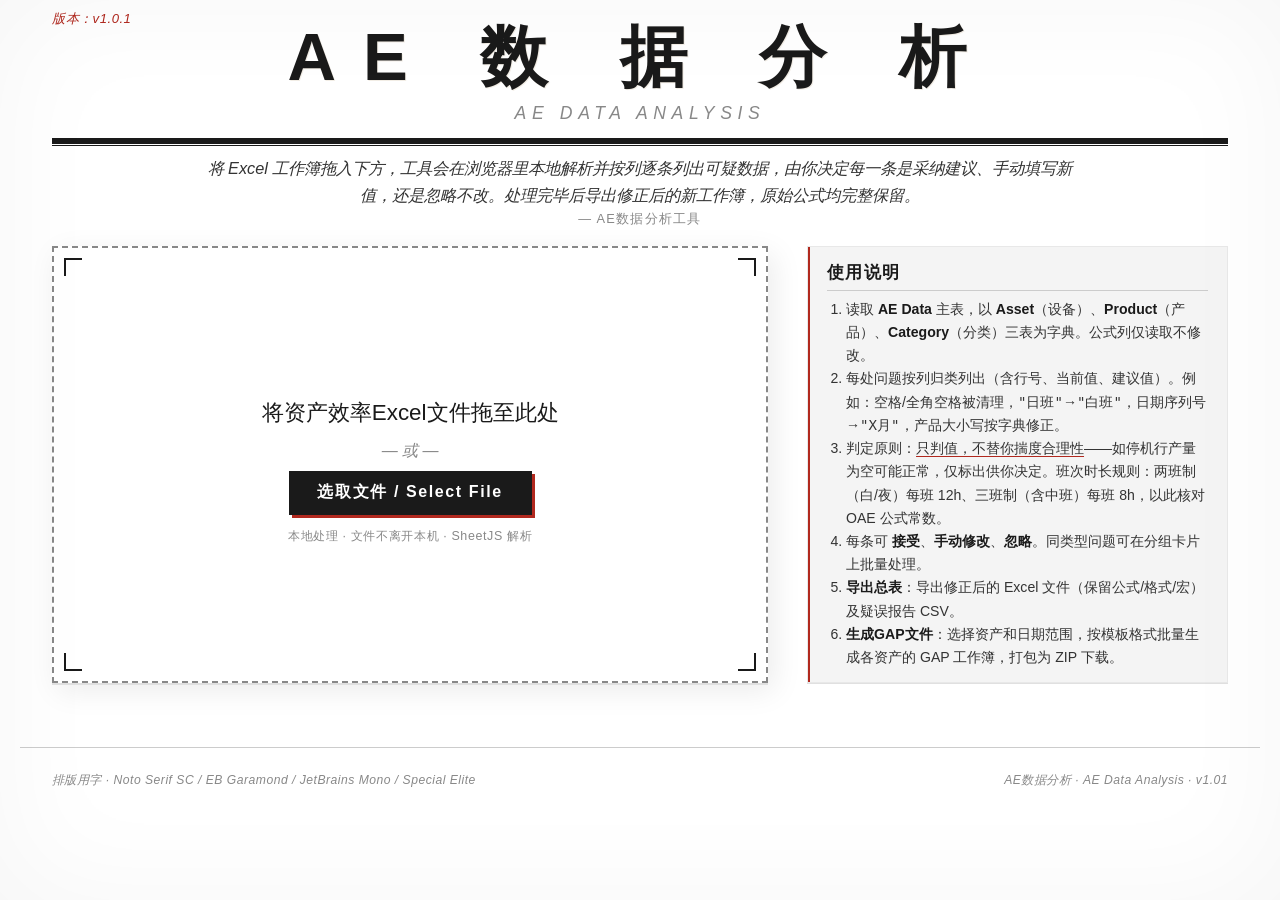
==== commit e399a284: "重构与修复: 单前端源/21项问题修复/测试基建 - 删除冗余 AEData-Check Tool 目录，tauri-app/frontend 为唯一前端源 - 导出补丁: C/N/O 日期样式处理 " ====
--- a/tauri-app/frontend/index.html
+++ b/tauri-app/frontend/index.html
@@ -3,9 +3,9 @@
 <head>
 <meta charset="UTF-8">
 <meta name="viewport" content="width=device-width, initial-scale=1.0">
-<script>(function(){if(window.__TAURI__||(window.__TAURI_INTERNALS__)){var z=1.2;function tauriInvoke(cmd,args){if(window.__TAURI__&&window.__TAURI__.core&&window.__TAURI__.core.invoke){window.__TAURI__.core.invoke(cmd,args);return true;}return false;}function applyZoom(retries){retries=retries||0;if(!tauriInvoke('set_zoom',{zoom:z})&&retries<50){setTimeout(function(){applyZoom(retries+1);},100);}}document.addEventListener('DOMContentLoaded',function(){applyZoom(0);});document.addEventListener('wheel',function(e){if(!e.ctrlKey)return;e.preventDefault();z=Math.max(0.5,Math.min(3,z*(e.deltaY<0?1.1:0.9)));tauriInvoke('set_zoom',{zoom:z});},{passive:false});}})();</script>
+<script>(function(){if(window.__TAURI__||(window.__TAURI_INTERNALS__)){var z=1;function tauriInvoke(cmd,args){if(window.__TAURI__&&window.__TAURI__.core&&window.__TAURI__.core.invoke){window.__TAURI__.core.invoke(cmd,args);return true;}return false;}function applyZoom(retries){retries=retries||0;if(!tauriInvoke('set_zoom',{zoom:z})&&retries<50){setTimeout(function(){applyZoom(retries+1);},100);}}document.addEventListener('DOMContentLoaded',function(){applyZoom(0);});document.addEventListener('wheel',function(e){if(!e.ctrlKey)return;e.preventDefault();z=Math.max(0.5,Math.min(3,z*(e.deltaY<0?1.1:0.9)));tauriInvoke('set_zoom',{zoom:z});},{passive:false});}})();</script>
 <title>AE数据分析</title>
-<link rel="stylesheet" href="lib/styles.css">
+<link rel="stylesheet" href="lib/styles.css?v=4">
 </head>
 <body>
 <div class="grain" aria-hidden="true"></div>
@@ -55,8 +55,8 @@
 </section>
 
 <div class="view-toggle" id="viewToggle" style="display:none">
-  <button class="vt-btn active" data-view="review">数据检查</button>
-  <button class="vt-btn" data-view="analysis">数据分析</button>
+  <button class="vt-btn active" data-view="analysis">数据分析</button>
+  <button class="vt-btn" data-view="review">数据检查</button>
 </div>
 
 <section id="stage-review" class="stage">
@@ -103,6 +103,8 @@
   <div class="ledger-bar">
     <div class="lb-item"><span class="lb-num" id="anaCntRows">0</span><span class="lb-lbl">数据行数</span></div>
     <div class="lb-sep">/</div>
+    <div class="lb-item"><span class="lb-num" id="anaCntDays">0</span><span class="lb-lbl">总天数</span></div>
+    <div class="lb-sep">/</div>
     <div class="lb-item"><span class="lb-num" style="color:#0070c0" id="anaCntOae">0</span><span class="lb-lbl">OAE <span class="lb-pct" style="color:#0070c0" id="anaCntOaePct">0%</span></span></div>
     <div class="lb-sep">/</div>
     <div class="lb-item"><span class="lb-num" style="color:#ffc000" id="anaCntSl">0</span><span class="lb-lbl">SL <span class="lb-pct" style="color:#ffc000" id="anaCntSlPct">0%</span></span></div>
@@ -117,29 +119,30 @@
     <button class="btn-export" id="anaExportBtn">导出报告</button>
   </div>
 
-  <details class="ana-section" id="anaStack" open>
-    <summary class="ana-section-title">资产效率总览<span class="lock-icon locked" data-lock="anaStack" title="点击解锁/锁定"><svg viewBox="0 0 16 16" width="13" height="13"><path class="lock-body" d="M3 7h10v7H3z" fill="currentColor" stroke="currentColor" stroke-width="1.5"/><path class="lock-shackle" d="M5 7V5a3 3 0 0 1 6 0v2" fill="none" stroke="currentColor" stroke-width="1.5"/></svg></span></summary>
+  <details class="ana-section" id="anaStack">
+    <summary class="ana-section-title">资产效率总览<span class="lock-icon" data-lock="anaStack" title="点击解锁/锁定"><svg viewBox="0 0 16 16" width="13" height="13"><path class="lock-body" d="M3 7h10v7H3z" fill="none" stroke="currentColor" stroke-width="1.5"/><path class="lock-shackle" d="M5 7V5a3 3 0 0 1 6 0v2" fill="none" stroke="currentColor" stroke-width="1.5"/></svg></span><span class="sec-download"><button class="sec-dl-btn" data-secdl="stack">导出</button></span></summary>
     <div class="ana-section-body">
+    <div class="ana-dim-toggle">
+      <span class="ana-row-label">时间范围</span>
+      <input type="date" id="stackDateStart" class="ana-date-input">
+      <span class="span-select-wrap">
+        <span class="span-lock-icon" id="stackDateSpanLock" title="锁定时长"><svg viewBox="0 0 16 16" width="12" height="12" style="vertical-align:middle;cursor:pointer"><path class="lock-body" d="M3 7h10v7H3z" fill="none" stroke="currentColor" stroke-width="1.5"/><path class="lock-shackle" d="M5 7V5a3 3 0 0 1 6 0v2" fill="none" stroke="currentColor" stroke-width="1.5"/></svg></span>
+        <select id="stackDateSpan" class="ana-date-input span-select-locked">
+          <option value="12">12个月</option>
+          <option value="6">6个月</option>
+          <option value="3">3个月</option>
+          <option value="1">1个月</option>
+        </select>
+      </span>
+      <input type="date" id="stackDateEnd" class="ana-date-input">
+      <button class="ad-btn" id="stackDateClear">全部</button>
+    </div>
     <div class="ana-dim-toggle">
       <span class="ana-row-label">时间粒度</span>
       <button class="ad-btn" data-stackview="year">年视图</button>
-      <div class="ana-ws-dropdown">
-        <button class="ad-btn active" data-stackview="month">月视图 ▾</button>
-        <div class="ana-dropdown-menu" id="dd-stackrange">
-          <label><input type="radio" name="stackrange" value="all" checked>显示全部</label>
-          <label><input type="radio" name="stackrange" value="12">显示12个月</label>
-        </div>
-      </div>
-      <div class="ana-ws-dropdown">
-        <button class="ad-btn" data-stackview="day">日视图 ▾</button>
-        <div class="ana-dropdown-menu" id="dd-stackrange-day">
-          <label><input type="radio" name="stackrange-day" value="all" checked>显示全部</label>
-          <label><input type="radio" name="stackrange-day" value="365">显示12个月</label>
-          <label><input type="radio" name="stackrange-day" value="180">显示6个月</label>
-          <label><input type="radio" name="stackrange-day" value="90">显示3个月</label>
-          <label><input type="radio" name="stackrange-day" value="30">显示1个月</label>
-        </div>
-      </div>
+      <button class="ad-btn active" data-stackview="month">月视图</button>
+      <button class="ad-btn" data-stackview="week">周视图</button>
+      <button class="ad-btn" data-stackview="day">日视图</button>
     </div>
     <div class="ana-dim-toggle">
       <span class="ana-row-label">显示指标</span>
@@ -151,18 +154,6 @@
     <div class="ana-dim-toggle" id="stackAssetToggle">
       <span class="ana-row-label">资产筛选</span>
       <button class="ad-btn active" data-stackasset-all>全部资产</button>
-      <div class="ana-ws-dropdown">
-        <button class="ad-btn" data-ws="01火法">01火法 ▾</button>
-        <div class="ana-dropdown-menu" id="dd-01火法"></div>
-      </div>
-      <div class="ana-ws-dropdown">
-        <button class="ad-btn" data-ws="02火法">02火法 ▾</button>
-        <div class="ana-dropdown-menu" id="dd-02火法"></div>
-      </div>
-      <div class="ana-ws-dropdown">
-        <button class="ad-btn" data-ws="10车间">10车间 ▾</button>
-        <div class="ana-dropdown-menu" id="dd-10车间"></div>
-      </div>
     </div>
     <div class="ana-dim-toggle">
       <span class="ana-row-label">资产分面</span>
@@ -173,6 +164,7 @@
     </div>
     <div class="ana-dim-toggle">
       <span class="ana-row-label">其他选项</span>
+      <button class="ad-btn" id="stackLossOnlyBtn">只显示损失</button>
       <button class="ad-btn" id="stackTooltipBtn">工具提示不显示</button>
     </div>
     <div id="stackViewChart" style="width:100%;height:380px"></div>
@@ -180,49 +172,104 @@
     </div>
   </details>
 
+  <details class="ana-section" id="anaAeStack">
+    <summary class="ana-section-title">设备故障总览<span class="lock-icon" data-lock="anaAeStack" title="点击解锁/锁定"><svg viewBox="0 0 16 16" width="13" height="13"><path class="lock-body" d="M3 7h10v7H3z" fill="none" stroke="currentColor" stroke-width="1.5"/><path class="lock-shackle" d="M5 7V5a3 3 0 0 1 6 0v2" fill="none" stroke="currentColor" stroke-width="1.5"/></svg></span><span class="sec-download"><button class="sec-dl-btn" data-secdl="aestack">导出</button></span></summary>
+    <div class="ana-section-body">
+    <div class="ana-dim-toggle">
+      <span class="ana-row-label">时间范围</span>
+      <input type="date" id="aeDateStart" class="ana-date-input">
+      <span class="span-select-wrap">
+        <span class="span-lock-icon" id="aeDateSpanLock" title="锁定时长"><svg viewBox="0 0 16 16" width="12" height="12" style="vertical-align:middle;cursor:pointer"><path class="lock-body" d="M3 7h10v7H3z" fill="none" stroke="currentColor" stroke-width="1.5"/><path class="lock-shackle" d="M5 7V5a3 3 0 0 1 6 0v2" fill="none" stroke="currentColor" stroke-width="1.5"/></svg></span>
+        <select id="aeDateSpan" class="ana-date-input span-select-locked">
+          <option value="12">12个月</option>
+          <option value="6">6个月</option>
+          <option value="3">3个月</option>
+          <option value="1">1个月</option>
+        </select>
+      </span>
+      <input type="date" id="aeDateEnd" class="ana-date-input">
+      <button class="ad-btn" id="aeDateClear">全部</button>
+    </div>
+    <div class="ana-dim-toggle">
+      <span class="ana-row-label">时间粒度</span>
+      <button class="ad-btn" data-astackview="year">年视图</button>
+      <button class="ad-btn active" data-astackview="month">月视图</button>
+      <button class="ad-btn" data-astackview="week">周视图</button>
+      <button class="ad-btn" data-astackview="day">日视图</button>
+    </div>
+    <div class="ana-dim-toggle">
+      <span class="ana-row-label">显示指标</span>
+      <button class="ad-btn active" data-astackmode="abs">小时数</button>
+      <button class="ad-btn" data-astackmode="pct">小时占比</button>
+      <button class="ad-btn" data-astackmode="count">频次</button>
+      <button class="ad-btn" data-astackmode="countpct">频次占比</button>
+      <div class="ana-zoom-kpi" id="aeZoomKpi"></div>
+    </div>
+    <div class="ana-dim-toggle" id="aeAssetToggle">
+      <span class="ana-row-label">资产筛选</span>
+      <button class="ad-btn active" data-aeasset-all>全部资产</button>
+    </div>
+    <div class="ana-dim-toggle">
+      <span class="ana-row-label">资产分面</span>
+      <button class="ad-btn active" data-astackexpand="none">不分面</button>
+      <button class="ad-btn" data-astackexpand="workshop">按车间</button>
+      <button class="ad-btn" data-astackexpand="line">按产线</button>
+      <button class="ad-btn" data-astackexpand="asset">按资产</button>
+    </div>
+    <div class="ana-dim-toggle">
+      <span class="ana-row-label">选择图例</span>
+      <button class="ad-btn active" data-aelegend="none">无图例</button>
+      <button class="ad-btn" data-aelegend="workshop">车间</button>
+      <button class="ad-btn" data-aelegend="line">车间-产线</button>
+      <button class="ad-btn" data-aelegend="wsAsset">车间-窑炉</button>
+      <button class="ad-btn" data-aelegend="shift">班次</button>
+      <button class="ad-btn" data-aelegend="equipment">故障设备</button>
+      <button class="ad-btn" data-aelegend="mainCat">AE分类</button>
+    </div>
+    <div class="ana-dim-toggle">
+      <span class="ana-row-label">其他选项</span>
+      <button class="ad-btn" id="aeTooltipBtn">工具提示不显示</button>
+    </div>
+    <div id="aeViewChart" style="width:100%;height:380px"></div>
+    <div id="aeFacetContainer" style="display:none"></div>
+    </div>
+  </details>
+
   <details class="ana-section" id="anaPareto">
-    <summary class="ana-section-title">损失 Pareto 分析<span class="lock-icon" data-lock="anaPareto" title="点击解锁/锁定"><svg viewBox="0 0 16 16" width="13" height="13"><path class="lock-body" d="M3 7h10v7H3z" fill="none" stroke="currentColor" stroke-width="1.5"/><path class="lock-shackle" d="M5 7V5a3 3 0 0 1 6 0v2" fill="none" stroke="currentColor" stroke-width="1.5"/></svg></span></summary>
+    <summary class="ana-section-title">设备故障帕累托分析<span class="lock-icon" data-lock="anaPareto" title="点击解锁/锁定"><svg viewBox="0 0 16 16" width="13" height="13"><path class="lock-body" d="M3 7h10v7H3z" fill="none" stroke="currentColor" stroke-width="1.5"/><path class="lock-shackle" d="M5 7V5a3 3 0 0 1 6 0v2" fill="none" stroke="currentColor" stroke-width="1.5"/></svg></span><span class="sec-download"><button class="sec-dl-btn" data-secdl="pareto">导出</button></span></summary>
     <div class="ana-section-body">
     <div class="ana-dim-toggle">
-      <span class="ana-row-label">分析维度</span>
-      <button class="ad-btn active" data-pdim="reason">原因</button>
-      <button class="ad-btn" data-pdim="equipment">设备</button>
-      <button class="ad-btn" data-pdim="component">组件</button>
-      <button class="ad-btn" data-pdim="asset">资产</button>
-    </div>
-    <div class="ana-dim-toggle">
-      <span class="ana-row-label">时间粒度</span>
-      <button class="ad-btn" data-pview="year">年视图</button>
-      <button class="ad-btn active" data-pview="month">月视图</button>
-      <button class="ad-btn" data-pview="day">日视图</button>
+      <span class="ana-row-label">时间范围</span>
+      <input type="date" id="paretoDateStart" class="ana-date-input">
+      <span class="span-select-wrap">
+        <span class="span-lock-icon" id="paretoDateSpanLock" title="锁定时长"><svg viewBox="0 0 16 16" width="12" height="12" style="vertical-align:middle;cursor:pointer"><path class="lock-body" d="M3 7h10v7H3z" fill="none" stroke="currentColor" stroke-width="1.5"/><path class="lock-shackle" d="M5 7V5a3 3 0 0 1 6 0v2" fill="none" stroke="currentColor" stroke-width="1.5"/></svg></span>
+        <select id="paretoDateSpan" class="ana-date-input span-select-locked">
+          <option value="12">12个月</option>
+          <option value="6">6个月</option>
+          <option value="3">3个月</option>
+          <option value="1">1个月</option>
+        </select>
+      </span>
+      <input type="date" id="paretoDateEnd" class="ana-date-input">
+      <button class="ad-btn" id="paretoDateClear">全部</button>
     </div>
     <div class="ana-dim-toggle">
       <span class="ana-row-label">显示指标</span>
       <button class="ad-btn active" data-pmode="abs">小时数</button>
-      <button class="ad-btn" data-pmode="pct">百分比</button>
-      <button class="ad-btn" data-pmode="output">产量</button>
+      <button class="ad-btn" data-pmode="pct">小时占比</button>
+      <button class="ad-btn" data-pmode="count">频次</button>
+      <button class="ad-btn" data-pmode="countpct">频次占比</button>
       <div class="ana-zoom-kpi" id="paretoKpi"></div>
     </div>
     <div class="ana-dim-toggle" id="paretoAssetToggle">
       <span class="ana-row-label">资产筛选</span>
       <button class="ad-btn active" data-passet-all>全部资产</button>
-      <div class="ana-ws-dropdown">
-        <button class="ad-btn" data-pws="01火法">01火法 ▾</button>
-        <div class="ana-dropdown-menu" id="dd-pareto-01火法"></div>
-      </div>
-      <div class="ana-ws-dropdown">
-        <button class="ad-btn" data-pws="02火法">02火法 ▾</button>
-        <div class="ana-dropdown-menu" id="dd-pareto-02火法"></div>
-      </div>
-      <div class="ana-ws-dropdown">
-        <button class="ad-btn" data-pws="10车间">10车间 ▾</button>
-        <div class="ana-dropdown-menu" id="dd-pareto-10车间"></div>
-      </div>
-    </div>
-    <div class="ana-dim-toggle">
-      <span class="ana-row-label">分面</span>
+    </div>
+    <div class="ana-dim-toggle">
+      <span class="ana-row-label">资产分面</span>
       <button class="ad-btn active" data-pexpand="none">不分面</button>
       <button class="ad-btn" data-pexpand="workshop">按车间</button>
+      <button class="ad-btn" data-pexpand="line">按产线</button>
       <button class="ad-btn" data-pexpand="asset">按资产</button>
     </div>
     <div class="ana-dim-toggle">
@@ -234,30 +281,31 @@
     </div>
   </details>
 
-  <details class="ana-section" id="anaCross">
-    <summary class="ana-section-title">多维度交叉对比<span class="lock-icon" data-lock="anaCross" title="点击解锁/锁定"><svg viewBox="0 0 16 16" width="13" height="13"><path class="lock-body" d="M3 7h10v7H3z" fill="none" stroke="currentColor" stroke-width="1.5"/><path class="lock-shackle" d="M5 7V5a3 3 0 0 1 6 0v2" fill="none" stroke="currentColor" stroke-width="1.5"/></svg></span></summary>
+  <details class="ana-section" id="anaLossCal">
+    <summary class="ana-section-title">AE损失日历<span class="lock-icon" data-lock="anaLossCal" title="点击解锁/锁定"><svg viewBox="0 0 16 16" width="13" height="13"><path class="lock-body" d="M3 7h10v7H3z" fill="none" stroke="currentColor" stroke-width="1.5"/><path class="lock-shackle" d="M5 7V5a3 3 0 0 1 6 0v2" fill="none" stroke="currentColor" stroke-width="1.5"/></svg></span><span class="sec-download"><button class="sec-dl-btn" data-secdl="losscal">导出</button></span></summary>
     <div class="ana-section-body">
-    <div class="ana-chart-pair">
-      <div>
-        <div class="ana-dim-toggle">
-          <button class="ad-btn active" data-hm="oae">OAE%</button>
-          <button class="ad-btn" data-hm="loss">损失时间</button>
+    <div class="ana-dim-toggle">
+      <span class="ana-row-label">选择资产</span>
+      <div class="lc-cascader" id="lossCalCascader">
+        <div class="lc-cascader-input" id="lossCalCascaderLabel">请选择</div>
+        <div class="lc-cascader-panel" id="lossCalCascaderPanel">
+          <div class="lc-cascader-col" id="lossCalColWs"></div>
+          <div class="lc-cascader-col" id="lossCalColAsset"></div>
         </div>
-        <div id="heatmapChart" style="width:100%;height:360px"></div>
       </div>
-      <div>
-        <div class="ana-dim-toggle">
-          <button class="ad-btn active" data-stack="shift">按班次</button>
-          <button class="ad-btn" data-stack="workshop">按车间</button>
-          <button class="ad-btn" data-stack="line">按产线</button>
-        </div>
-        <div id="stackChart" style="width:100%;height:360px"></div>
-      </div>
+      <button class="ad-btn" data-lcexpand="asset">资产分面</button>
+    </div>
+    <div class="ana-dim-toggle">
+      <span class="ana-row-label">选择月份</span>
+      <button class="ad-btn" id="lossCalPrev">◀</button>
+      <input type="month" id="lossCalMonthInput" class="ana-date-input" style="min-width:120px;text-align:center;font-weight:700">
+      <button class="ad-btn" id="lossCalNext">▶</button>
     </div>
     <div class="ana-dim-toggle">
       <span class="ana-row-label">其他选项</span>
-      <button class="ad-btn" id="crossTooltipBtn">工具提示不显示</button>
-    </div>
+      <button class="ad-btn" id="lossCalTooltipBtn">工具提示不显示</button>
+    </div>
+    <div id="lossCalContainer"></div>
     </div>
   </details>
 </section>
@@ -306,6 +354,20 @@
   </div>
 </div>
 
+<div class="modal" id="secDlModal" aria-hidden="true">
+  <div class="modal-paper">
+    <div class="corner tl"></div><div class="corner tr"></div>
+    <div class="corner bl"></div><div class="corner br"></div>
+    <h2 id="secDlTitle">导出<span class="mp-sub">资产效率总览</span></h2>
+    <p class="mp-q">导出格式：</p>
+    <div class="mp-opt"><label><input type="radio" name="secDlFmt" value="excel" checked> <b>Excel</b> <span class="mp-opt-desc">— 含图表图片和数据表</span></label></div>
+    <div class="mp-actions">
+      <button class="btn-primary" id="secDlGo">导出</button>
+      <button class="btn-ghost" id="secDlCancel">返回</button>
+    </div>
+  </div>
+</div>
+
 <div class="toast" id="toast" aria-live="polite"></div>
 
 <footer class="colophon">
@@ -316,9 +378,9 @@
 <script src="lib/xlsx.full.min.js"></script>
 <script src="lib/jszip.min.js"></script>
 <script src="lib/echarts.min.js"></script>
-<script src="lib/y-editor.js?v=2"></script>
-<script src="lib/analysis.js?v=8"></script>
-<script src="lib/gap_styles.js?v=2"></script>
-<script src="lib/app.js?v=49"></script>
+<script src="lib/exceljs.min.js"></script>
+<script src="lib/y-editor.js?v=7"></script>
+<script src="lib/analysis.js?v=39"></script>
+<script src="lib/app.js?v=60"></script>
 </body>
 </html>
--- a/tauri-app/frontend/lib/styles.css
+++ b/tauri-app/frontend/lib/styles.css
@@ -6,9 +6,9 @@
    =================================================================== */
 
 :root{
-  --paper:#f3ecdc;--paper-2:#ece3cf;--paper-shadow:#d8cdb2;
-  --ink:#1a1410;--ink-soft:#3a2f25;--ink-faded:#6b6258;
-  --rule:#b8a98a;--rule-soft:#d6c9ad;
+  --paper:#ffffff;--paper-2:#f4f4f4;--paper-shadow:#e0e0e0;
+  --ink:#1a1a1a;--ink-soft:#333333;--ink-faded:#888888;
+  --rule:#cccccc;--rule-soft:#e8e8e8;
   --vermillion:#b1281e;--vermillion-soft:#c9483c;
   --blue-ink:#1d4e89;--blue-soft:#3a6ba0;
   --ok:#3e6b3a;--gold:#a98437;
@@ -21,15 +21,11 @@
 html,body{min-height:100%}
 body{
   font-family:var(--serif-cn);color:var(--ink);
-  background:radial-gradient(120% 80% at 50% -10%,#faf5e8 0%,var(--paper) 45%,var(--paper-2) 100%);
+  background:var(--paper);
   background-attachment:fixed;line-height:1.65;position:relative;padding:0 0 6rem;overflow-x:hidden;
 }
-.grain{
-  position:fixed;inset:0;pointer-events:none;z-index:50;opacity:.5;
-  background-image:url("data:image/svg+xml;utf8,<svg xmlns='http://www.w3.org/2000/svg' width='180' height='180'><filter id='n'><feTurbulence type='fractalNoise' baseFrequency='0.9' numOctaves='2' stitchTiles='stitch'/><feColorMatrix values='0 0 0 0 0.1  0 0 0 0 0.08  0 0 0 0 0.06  0 0 0 0.18 0'/></filter><rect width='100%' height='100%' filter='url(%23n)'/></svg>");
-  mix-blend-mode:multiply;
-}
-.paper-edge{position:fixed;inset:0;pointer-events:none;z-index:48;box-shadow:inset 0 0 180px rgba(120,90,40,.18),inset 0 0 30px rgba(60,40,20,.12)}
+.grain{display:none}
+.paper-edge{position:fixed;inset:0;pointer-events:none;z-index:48;box-shadow:inset 0 0 120px rgba(0,0,0,.04)}
 
 /* 刊头 */
 .masthead{max-width:1240px;margin:0 auto;padding:.5rem 2rem .3rem;position:relative}
@@ -69,13 +65,13 @@
 .load-wrap{display:grid;grid-template-columns:1.7fr 1fr;gap:2.4rem;align-items:stretch;margin-top:1rem}
 .dropzone{
   position:relative;border:2px dashed var(--ink-faded);
-  background:linear-gradient(180deg,#faf5e8,var(--paper));
+  background:var(--paper);
   padding:1.4rem 2rem 1.2rem;text-align:center;
-  box-shadow:0 2px 0 var(--paper-shadow),6px 8px 28px rgba(80,60,30,.14);
+  box-shadow:0 2px 0 var(--paper-shadow),6px 8px 28px rgba(0,0,0,.08);
   transition:border-color .2s,background .2s,transform .2s;cursor:pointer;
   display:flex;flex-direction:column;justify-content:center;align-items:center;min-height:180px;
 }
-.dropzone:hover,.dropzone.drag{border-color:var(--vermillion);background:linear-gradient(180deg,#fff8e8,#f6eed6);transform:translateY(-1px)}
+.dropzone:hover,.dropzone.drag{border-color:var(--vermillion);background:var(--paper-2);transform:translateY(-1px)}
 .dropzone:focus-visible{outline:3px double var(--vermillion);outline-offset:6px}
 .dz-stamp{display:none}
 .dz-big{font-size:1.4rem;color:var(--ink);margin-top:.6rem;font-weight:500}
@@ -223,10 +219,6 @@
 .ig-actions{display:flex;flex-wrap:wrap;gap:.35rem;align-items:center}
 .ig-actions .iact{align-self:center}
 .ig-actions .iact{font-family:var(--serif-cn);font-size:.78rem;letter-spacing:.04em;padding:.2rem .5rem;cursor:pointer;border:1px solid var(--ink);background:var(--paper);transition:all .12s;text-align:center;white-space:nowrap}
-.ig-actions .iact[data-act="accept"]{color:var(--ok);border-color:var(--ok)}
-.ig-actions .iact[data-act="accept"]:hover{background:var(--ok);color:#fff}
-.ig-actions .iact[data-act="manual"]{color:var(--blue-ink);border-color:var(--blue-ink)}
-.ig-actions .iact[data-act="manual"]:hover{background:var(--blue-ink);color:#fff}
 .ig-actions .iact[data-act="ignore"]{color:var(--ink-faded);border-color:var(--ink-faded)}
 .ig-actions .iact[data-act="ignore"]:hover{background:var(--ink-faded);color:#fff}
 .ig-actions .iact.bulk-acc{color:var(--gold);border-color:var(--gold)}
@@ -234,25 +226,6 @@
 .ig-actions .iact.bulk-ign{color:var(--ink-faded);border-color:var(--rule)}
 .ig-actions .iact.bulk-ign:hover{background:var(--ink-faded);color:#fff}
 .iact:disabled{opacity:.4}
-
-/* 多原文逐行修改 */
-.multi-wrap{margin-top:.6rem;padding:.8rem;background:var(--paper-2);border:1px solid var(--rule-soft);border-radius:2px;animation:stagger-in .2s ease}
-.multi-row{border-bottom:1px dashed var(--rule-soft);padding:.6rem 0;display:flex;flex-direction:column;gap:.35rem}
-.multi-row:last-child{border-bottom:none}
-.multi-row.dismissed{opacity:.5}
-.m-head{display:flex;flex-wrap:wrap;gap:.35rem 1rem;align-items:baseline;font-family:var(--mono);font-size:.85rem}
-.m-cur{color:var(--vermillion)}
-.m-arrow{color:var(--ink-faded);font-family:var(--serif-en)}
-.m-sug{color:var(--blue-ink);font-weight:700}
-.m-num{font-size:.72rem;color:var(--ink-faded);font-family:var(--mono);margin-left:.6rem}
-.m-actions{display:flex;flex-wrap:wrap;gap:.3rem;align-items:center}
-.m-actions .iact{font-size:.72rem;padding:.2rem .45rem}
-.m-actions .iact[data-act="accept"]{color:var(--ok);border-color:var(--ok)}
-.m-actions .iact[data-act="accept"]:hover{background:var(--ok);color:#fff}
-.m-actions .iact[data-act="ignore"]{color:var(--ink-faded);border-color:var(--ink-faded)}
-.m-actions .iact[data-act="ignore"]:hover{background:var(--ink-faded);color:#fff}
-.man-in-small{font-family:var(--mono);font-size:.78rem;border:1px solid var(--blue-soft);background:#fff;padding:.15rem .35rem;max-width:14em;color:var(--ink)}
-.man-in-small:focus{outline:2px solid var(--blue-ink);outline-offset:1px}
 
 /* 导出弹层 */
 .modal{position:fixed;inset:0;z-index:60;display:none;align-items:center;justify-content:center;background:rgba(20,12,5,.45);backdrop-filter:blur(2px)}
@@ -291,9 +264,9 @@
 
 /* ===== 数据分析仪表盘 ===== */
 .view-toggle{max-width:1240px;margin:0 auto;padding:.6rem 2rem 0;display:flex;gap:.6rem}
-.vt-btn{font-family:var(--serif-cn);font-weight:700;font-size:.95rem;background:var(--paper-2);color:var(--ink-faded);border:1px solid var(--rule-soft);padding:.4rem 2.6rem;cursor:pointer;letter-spacing:.08em;transition:all .15s}
+.vt-btn{font-family:var(--serif-cn);font-weight:700;font-size:.95rem;background:var(--paper-2);color:var(--ink);border:1px solid var(--rule-soft);padding:.4rem 2.6rem;cursor:pointer;letter-spacing:.08em;transition:all .15s}
 .vt-btn.active{background:var(--ink);color:var(--paper);border-color:var(--ink)}
-.vt-btn:hover:not(.active){background:var(--paper-shadow);color:var(--ink)}
+.vt-btn:hover:not(.active){background:var(--paper-shadow);font-weight:900}
 
 .analysis-nav{display:flex;gap:1.2rem;padding:.4rem 0 .6rem;border-bottom:1px solid var(--rule-soft);margin-bottom:.8rem;position:sticky;top:0;background:var(--paper);z-index:10}
 .analysis-nav a{font-family:var(--serif-cn);font-size:.85rem;color:var(--ink-faded);text-decoration:none;letter-spacing:.05em;transition:color .15s}
@@ -306,10 +279,19 @@
 .ana-section summary::before{content:"▸ ";color:var(--vermillion);transition:transform .2s;display:inline-block;width:1.2em}
 .ana-section[open] summary::before{content:"▾ "}
 .ana-section-body{padding-bottom:.5rem}
-.ana-section-title{font-family:var(--serif-cn);font-weight:700;font-size:1.05rem;letter-spacing:.1em}
+.ana-section-title{font-family:var(--serif-cn);font-weight:700;font-size:1.05rem;letter-spacing:.1em;position:relative}
 .lock-icon{margin-left:.5rem;cursor:pointer;color:#999;opacity:.4;transition:opacity .2s;user-select:none;display:inline-flex;vertical-align:middle}
 .lock-icon:hover{opacity:.7}
 .lock-icon.locked{color:#888;opacity:.6}
+.sec-download{position:absolute;right:1.4rem;top:50%;transform:translateY(-50%);z-index:2;pointer-events:auto}
+.sec-dl-btn{font-size:.78rem;font-family:var(--serif-cn);background:var(--paper);border:1px solid var(--rule);padding:.2rem .6rem;cursor:pointer;color:var(--ink-soft);pointer-events:auto}
+.sec-dl-btn:hover{background:var(--paper-2)}
+.mp-opt-desc{color:var(--ink-faded);font-size:.82rem;font-weight:normal}
+.toast-result{display:flex;align-items:center;gap:.8rem}
+.toast-msg{flex:1}
+.toast-btn{font-family:var(--serif-cn);font-size:.82rem;font-weight:700;border:1px solid var(--rule);background:var(--paper-2);color:var(--ink);padding:.3rem .9rem;cursor:pointer;letter-spacing:.06em;transition:all .12s}
+.toast-btn:hover{background:var(--ink);color:var(--paper);border-color:var(--ink)}
+.toast-btn-close{border-color:var(--vermillion);color:var(--vermillion)}
 .lock-icon.locked .lock-body{fill:currentColor}
 
 .ana-dim-toggle{display:flex;gap:.3rem;margin-bottom:.4rem;flex-wrap:wrap;align-items:center}
@@ -320,14 +302,43 @@
 .ana-dropdown-menu label{display:flex;align-items:center;gap:.3rem;padding:.2rem .6rem;cursor:pointer;font-size:.78rem;font-family:var(--serif-cn);white-space:nowrap}
 .ana-dropdown-menu label:hover{background:var(--paper-2)}
 .ana-dropdown-menu .ana-dd-all{border-bottom:1px solid var(--rule-soft);font-weight:700;margin-bottom:.2rem;padding-bottom:.3rem}
-.ad-btn{font-family:var(--serif-cn);font-size:.78rem;background:var(--paper-2);color:var(--ink-faded);border:1px solid var(--rule-soft);padding:.2rem .7rem;cursor:pointer;transition:all .12s}
+.ad-btn{font-family:var(--serif-cn);font-size:.78rem;background:var(--paper-2);color:var(--ink);border:1px solid var(--rule-soft);padding:.2rem .7rem;cursor:pointer;transition:all .12s}
 .ad-btn.active{background:var(--ink);color:var(--paper);border-color:var(--ink)}
-.ad-btn:hover:not(.active){color:var(--ink)}
+.ad-btn:hover:not(.active){font-weight:700}
+.ana-date-input{font-family:var(--mono);font-size:.78rem;border:1px solid var(--rule-soft);background:var(--paper-2);color:var(--ink);padding:.2rem .4rem;cursor:pointer;outline:none}
+.ana-date-input:focus{border-color:var(--blue-ink)}
+.span-select-wrap{position:relative;display:inline-flex;align-items:center}
+.span-select-wrap .span-select-locked{padding-left:1.3rem}
+.span-lock-icon{position:absolute;left:.3rem;display:inline-flex;align-items:center;color:var(--ink-faded);opacity:.4;transition:opacity .2s;user-select:none;z-index:1;pointer-events:auto}
+.span-lock-icon:hover{opacity:.7}
+.span-lock-icon.locked{color:var(--vermillion);opacity:.8}
+.span-lock-icon.locked .lock-body{fill:currentColor}
+.pareto-time-bar-wrap{display:flex;align-items:center;gap:.5rem;margin-bottom:.4rem;padding:0 .2rem}
+.ptb-bar{position:relative;flex:1;height:14px;display:flex;align-items:center}
+.ptb-track{width:100%;height:6px;background:var(--paper-2);border:1px solid var(--rule-soft);border-radius:3px}
+.ptb-selection{position:absolute;height:6px;background:rgba(0,112,192,0.3);border:1px solid rgba(0,112,192,0.5);border-radius:3px}
+.ptb-handle{position:absolute;width:12px;height:14px;background:var(--paper);border:1px solid var(--ink);border-radius:2px;cursor:ew-resize;transform:translateX(-50%);z-index:2}
+.ptb-handle:hover{background:var(--ink);color:var(--paper)}
+.ptb-label{font-family:var(--mono);font-size:.72rem;color:var(--ink);white-space:nowrap;min-width:5rem;text-align:center}
+.ptb-dash{color:var(--ink-faded)}
 .ana-zoom-kpi{display:flex;gap:.6rem;margin-left:auto;align-items:center;font-family:var(--mono);font-size:.72rem;white-space:nowrap;background:var(--paper-2);border:1px solid var(--rule-soft);padding:.25rem .6rem;border-radius:2px}
 .ana-zoom-kpi .zk-item{display:flex;align-items:baseline;gap:.2rem}
 .ana-zoom-kpi .zk-val{font-weight:700;font-size:.82rem}
 .ana-zoom-kpi .zk-pct{opacity:.7;font-size:.68rem}
 
+.lc-cascader{position:relative;display:inline-block;min-width:200px}
+.lc-cascader-input{font-family:var(--serif-cn);font-size:.78rem;border:1px solid var(--rule-soft);background:var(--paper-2);color:var(--ink);padding:.2rem .6rem;cursor:pointer;min-width:200px;display:flex;align-items:center;justify-content:space-between;gap:.4rem}
+.lc-cascader-input::after{content:'▾';font-size:.7rem;color:var(--ink-faded)}
+.lc-cascader-panel{display:none;position:absolute;top:100%;left:0;z-index:200;background:var(--paper);border:1px solid var(--ink);box-shadow:2px 2px 0 #000;max-height:300px;overflow:hidden}
+.lc-cascader-panel.open{display:flex}
+.lc-cascader-col{min-width:140px;max-height:300px;overflow-y:auto;padding:.15rem 0}
+.lc-cascader-col:not(:last-child){border-right:1px solid var(--rule-soft)}
+.lc-cascader-item{padding:.25rem .6rem;cursor:pointer;font-size:.78rem;font-family:var(--serif-cn);white-space:nowrap;color:var(--ink)}
+.lc-cascader-item:hover{background:var(--paper-2)}
+.lc-cascader-item.selected{background:var(--ink);color:var(--paper)}
+.lc-cascader-item.selected:hover{background:var(--ink)}
+.lc-cascader-empty{padding:.4rem .6rem;color:var(--ink-faded);font-size:.78rem;font-family:var(--serif-cn)}
+
 .ana-chart-pair{display:flex;gap:1rem;flex-wrap:wrap}
 .ana-chart-pair>div{flex:1;min-width:320px}
 
